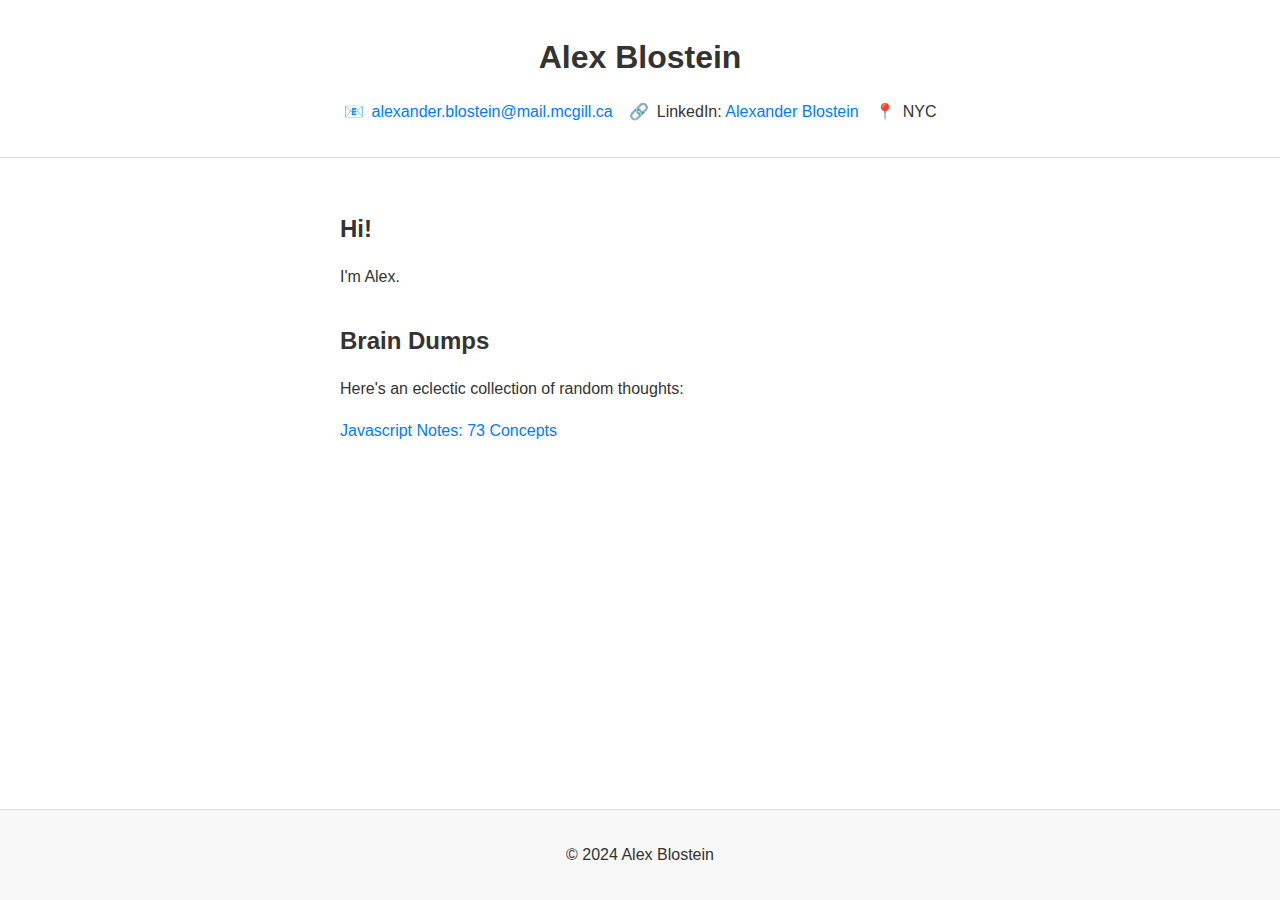
==== index.html @ 36510a2f "WIP-Basics are up" ====
<!DOCTYPE html>
<html lang="en">
<head>
    <meta charset="UTF-8">
    <meta name="viewport" content="width=device-width, initial-scale=1.0">
    <title>Alex Blostein</title>
    <link rel="stylesheet" href="style.css">
    <link rel="icon" href="favicon.ico" type="image/x-icon">
</head>
<body>
    <header>
        <h1>Alex Blostein</h1>
        <div class="contact-info">
            <p><span class="icon">📧</span><a href="mailto:alexander.blostein@mail.mcgill.ca">alexander.blostein@mail.mcgill.ca</a></p>
            <p><span class="icon">🔗</span>LinkedIn: <a href="https://www.linkedin.com/in/alexander-blostein/" target="_blank">Alexander Blostein</a></p>
            <p><span class="icon">📍</span>NYC</p>
        </div>
    </header>
    <main>
        <section>
            <h2>Hi!</h2>
            <p>I'm Alex.</p>
        </section>
        <section>
            <h2>Brain Dumps</h2>
            <p>Here's an eclectic collection of random thoughts:</p>
            <ul>
                <li><a href="link-to-article-1">Javascript Notes: 73 Concepts</a></li>
            </ul>
        </section>
    </main>
    <footer>
        <p>&copy; 2024 Alex Blostein</p>
    </footer>
</body>
</html>
---- style.css ----
body {
    font-family: Arial, sans-serif;
    margin: 0;
    padding: 0;
    background-color: #fff;
    color: #333;
    line-height: 1.6;
}

header {
    text-align: center;
    padding: 2rem 0;
    border-bottom: 1px solid #ddd;
}

header h1 {
    margin: 0;
    font-size: 2rem;
}

.contact-info {
    display: flex;
    justify-content: center;
    gap: 1rem;
    margin-top: 1rem;
}

.contact-info p {
    margin: 0;
}

.contact-info .icon {
    margin-right: 0.5rem;
}

.contact-info a {
    color: #007bff;
    text-decoration: none;
}

.contact-info a:hover {
    text-decoration: underline;
}

main {
    padding: 2rem;
    max-width: 600px;
    margin: 0 auto;
}

section {
    margin-bottom: 2rem;
}

h2 {
    font-size: 1.5rem;
    margin-bottom: 0.5rem;
}

ul {
    list-style-type: none;
    padding: 0;
}

ul li {
    margin: 0.5rem 0;
}

ul li a {
    color: #007bff;
    text-decoration: none;
}

ul li a:hover {
    text-decoration: underline;
}

footer {
    text-align: center;
    padding: 1rem 0;
    border-top: 1px solid #ddd;
    background-color: #f8f8f8;
    position: fixed;
    width: 100%;
    bottom: 0;
}

/* Highlight external links */
a[target="_blank"] {
    color: #007bff;
}
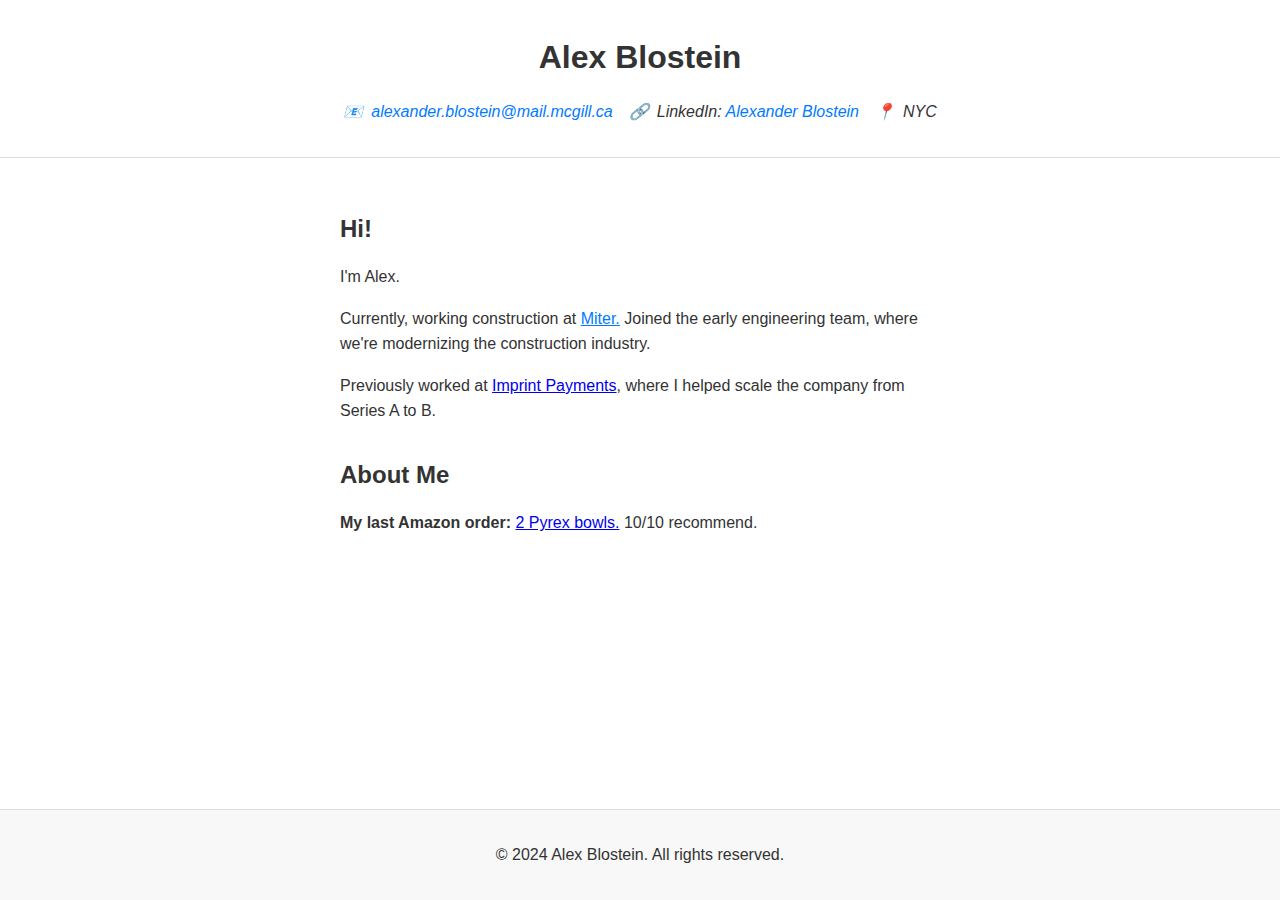
==== commit 12218080: "Updated website" ====
--- a/index.html
+++ b/index.html
@@ -3,34 +3,33 @@
 <head>
     <meta charset="UTF-8">
     <meta name="viewport" content="width=device-width, initial-scale=1.0">
+    <meta name="description" content="Alex Blostein - Product Engineer at Miter, with experience at Imprint Payments.">
     <title>Alex Blostein</title>
     <link rel="stylesheet" href="style.css">
-    <link rel="icon" href="favicon.ico" type="image/x-icon">
 </head>
 <body>
     <header>
         <h1>Alex Blostein</h1>
-        <div class="contact-info">
-            <p><span class="icon">📧</span><a href="mailto:alexander.blostein@mail.mcgill.ca">alexander.blostein@mail.mcgill.ca</a></p>
-            <p><span class="icon">🔗</span>LinkedIn: <a href="https://www.linkedin.com/in/alexander-blostein/" target="_blank">Alexander Blostein</a></p>
-            <p><span class="icon">📍</span>NYC</p>
-        </div>
+        <address class="contact-info">
+            <p><span class="icon" aria-label="Email">📧</span><a href="mailto:alexander.blostein@mail.mcgill.ca">alexander.blostein@mail.mcgill.ca</a></p>
+            <p><span class="icon" aria-label="LinkedIn">🔗</span>LinkedIn: <a href="https://www.linkedin.com/in/alexander-blostein/" target="_blank" rel="noopener noreferrer">Alexander Blostein</a></p>
+            <p><span class="icon" aria-label="Location">📍</span>NYC</p>
+        </address>
     </header>
     <main>
         <section>
             <h2>Hi!</h2>
             <p>I'm Alex.</p>
+            <p>Currently, working construction at <a href="https://www.miter.com" target="_blank" rel="noopener noreferrer">Miter.</a> Joined the early engineering team, where we're modernizing the construction industry.</p>
+            <p>Previously worked at <a href="https://finance.yahoo.com/news/imprint-raises-75m-series-b-130500677.html" rel="noopener noreferrer">Imprint Payments</a>, where I helped scale the company from Series A to B.</p>
         </section>
         <section>
-            <h2>Brain Dumps</h2>
-            <p>Here's an eclectic collection of random thoughts:</p>
-            <ul>
-                <li><a href="link-to-article-1">Javascript Notes: 73 Concepts</a></li>
-            </ul>
+            <h2>About Me</h2>
+            <p><strong>My last Amazon order: </strong> <a href="https://www.amazon.com/dp/B08514ZZ8G?ref=ppx_yo2ov_dt_b_fed_asin_title">2 Pyrex bowls.</a>  10/10 recommend.</p>
         </section>
     </main>
     <footer>
-        <p>&copy; 2024 Alex Blostein</p>
+        <p>&copy; 2024 Alex Blostein. All rights reserved.</p>
     </footer>
 </body>
 </html>
--- a/style.css
+++ b/style.css
@@ -89,3 +89,16 @@
 a[target="_blank"] {
     color: #007bff;
 }
+
+pre {
+    background-color: #f4f4f4;
+    padding: 10px;
+    border: 1px solid #ddd;
+    border-radius: 5px;
+    overflow-x: auto;
+}
+
+code {
+    font-family: Consolas, 'Courier New', monospace;
+    color: #333;
+}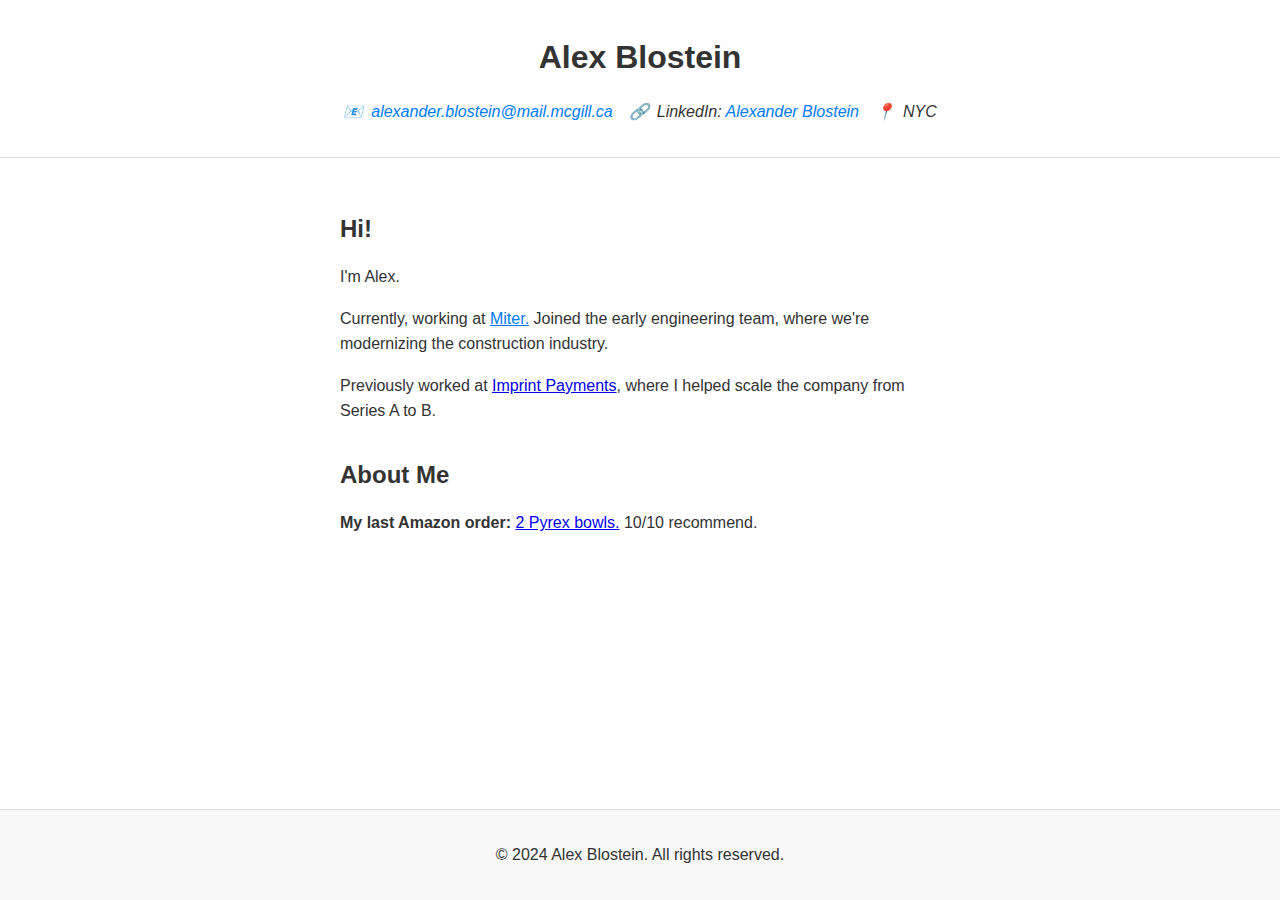
==== commit 4553ab10: "fixed home page" ====
--- a/index.html
+++ b/index.html
@@ -20,7 +20,7 @@
         <section>
             <h2>Hi!</h2>
             <p>I'm Alex.</p>
-            <p>Currently, working construction at <a href="https://www.miter.com" target="_blank" rel="noopener noreferrer">Miter.</a> Joined the early engineering team, where we're modernizing the construction industry.</p>
+            <p>Currently, working at <a href="https://www.miter.com" target="_blank" rel="noopener noreferrer">Miter.</a> Joined the early engineering team, where we're modernizing the construction industry.</p>
             <p>Previously worked at <a href="https://finance.yahoo.com/news/imprint-raises-75m-series-b-130500677.html" rel="noopener noreferrer">Imprint Payments</a>, where I helped scale the company from Series A to B.</p>
         </section>
         <section>
